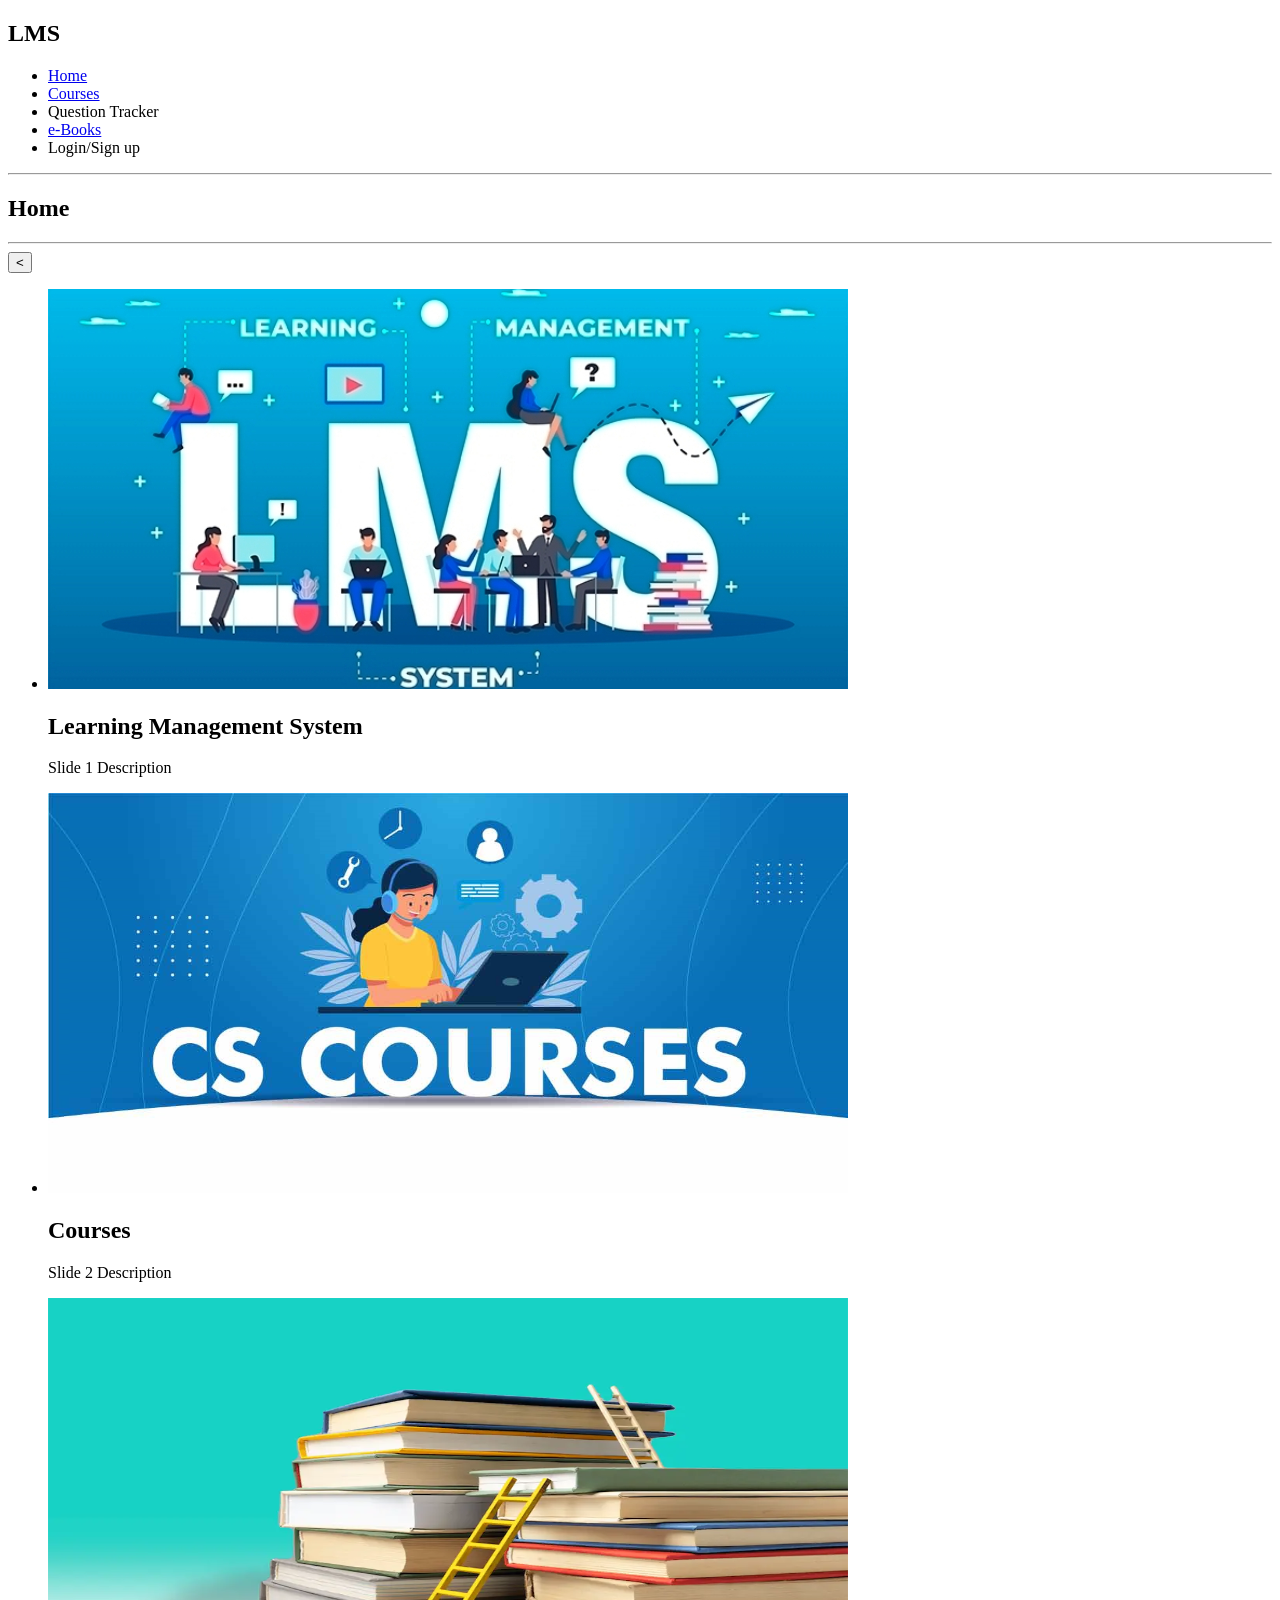
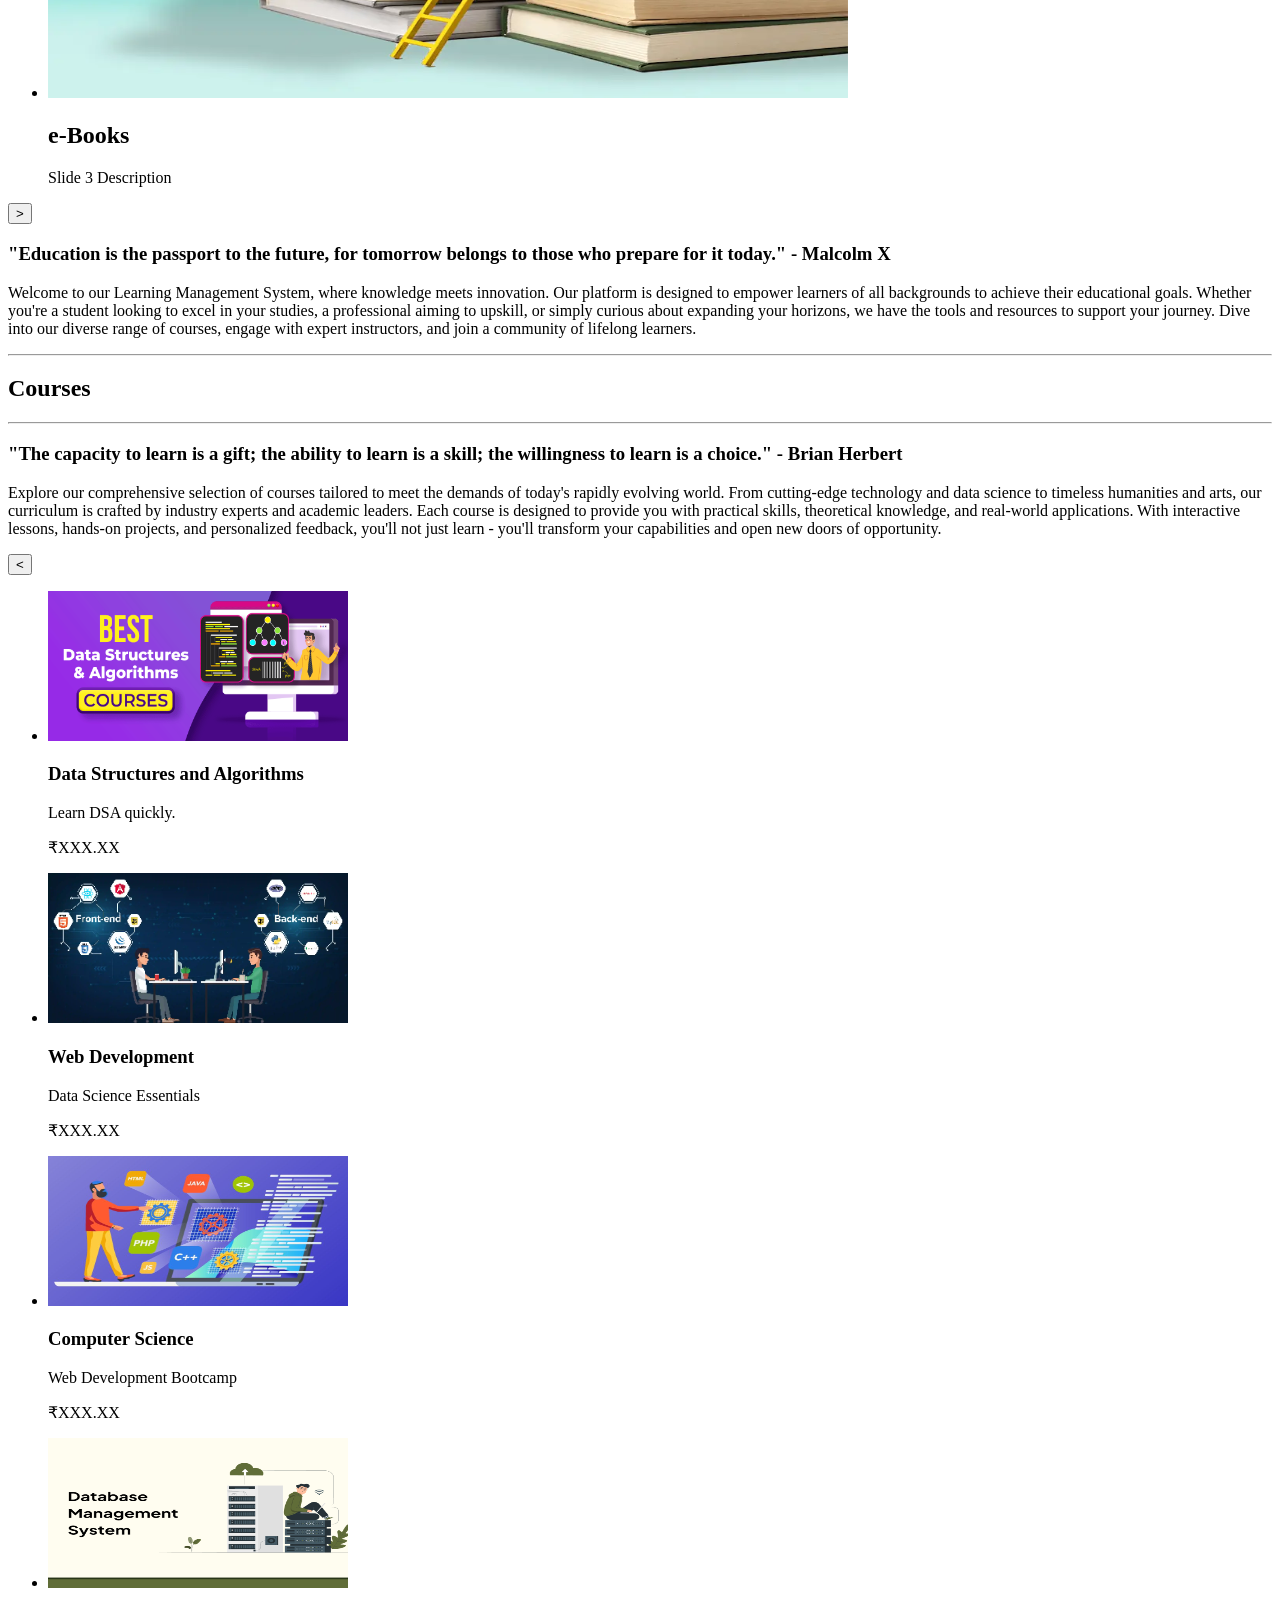
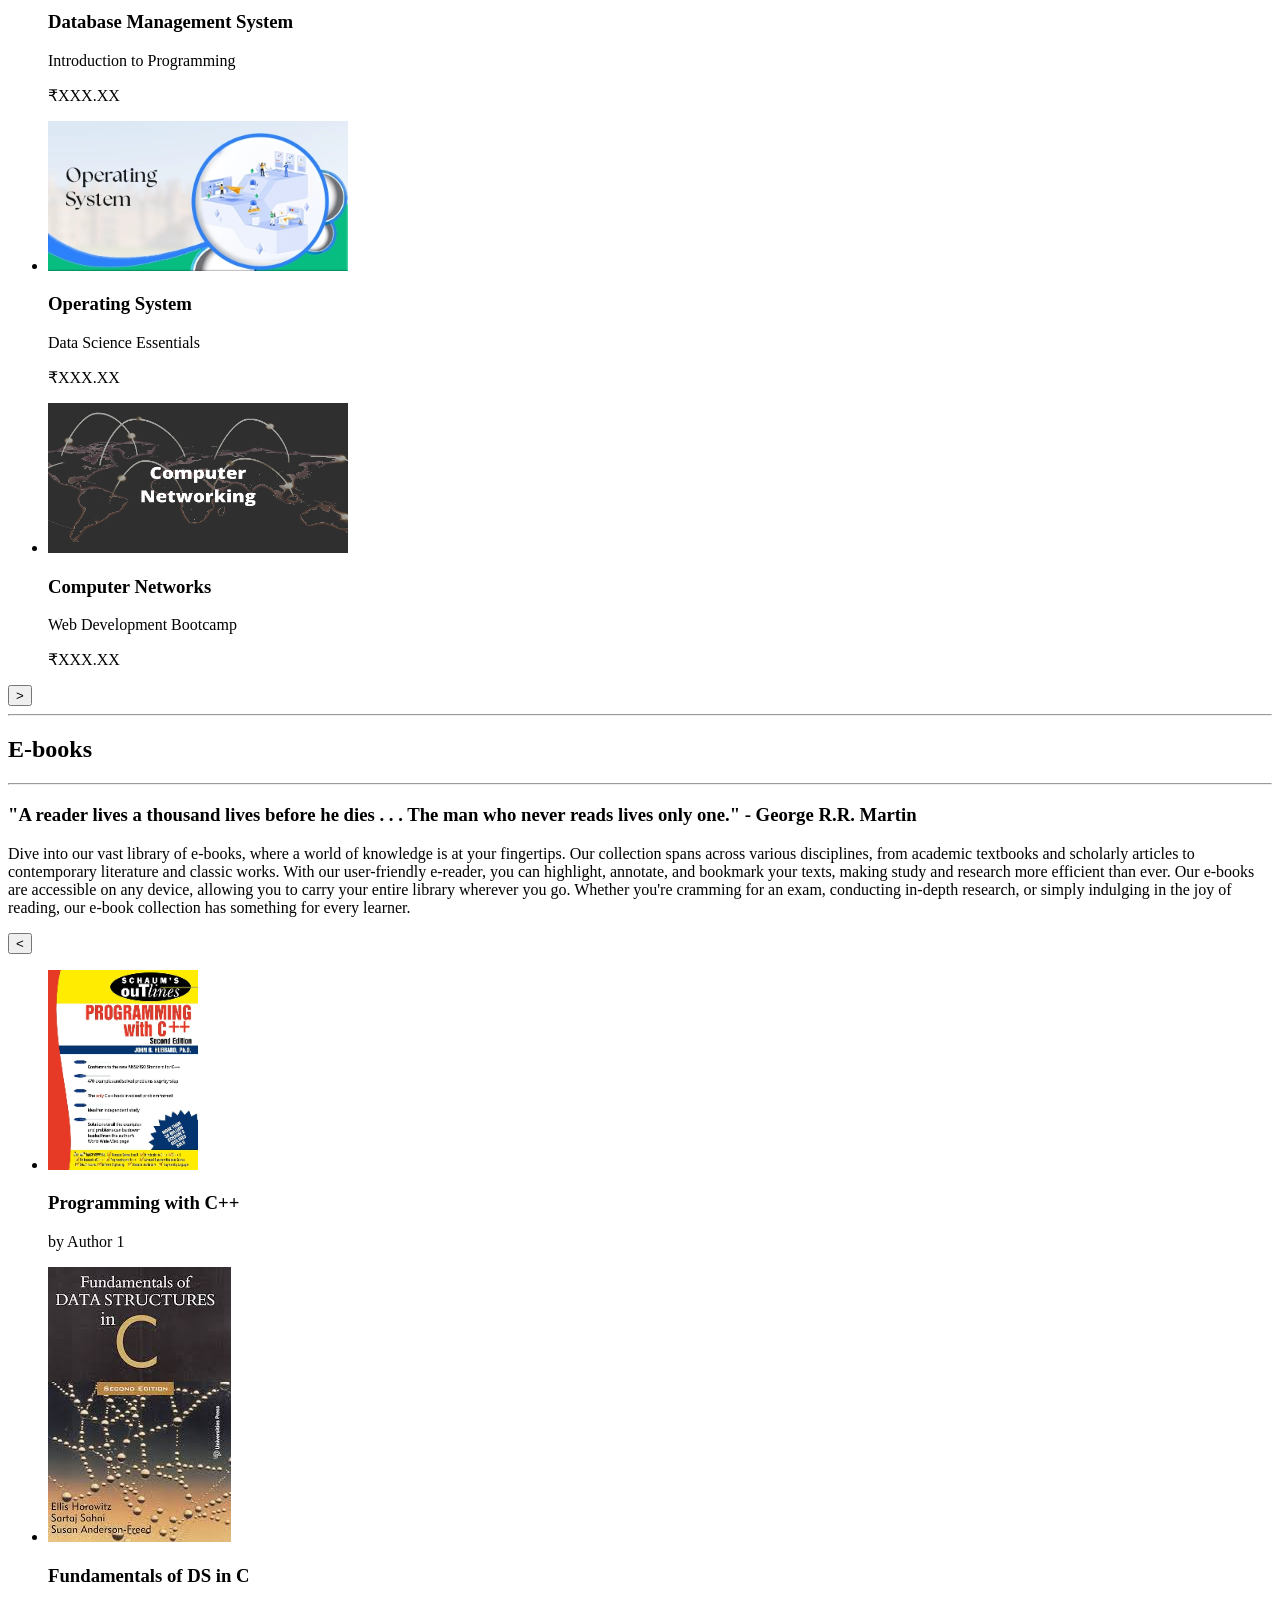
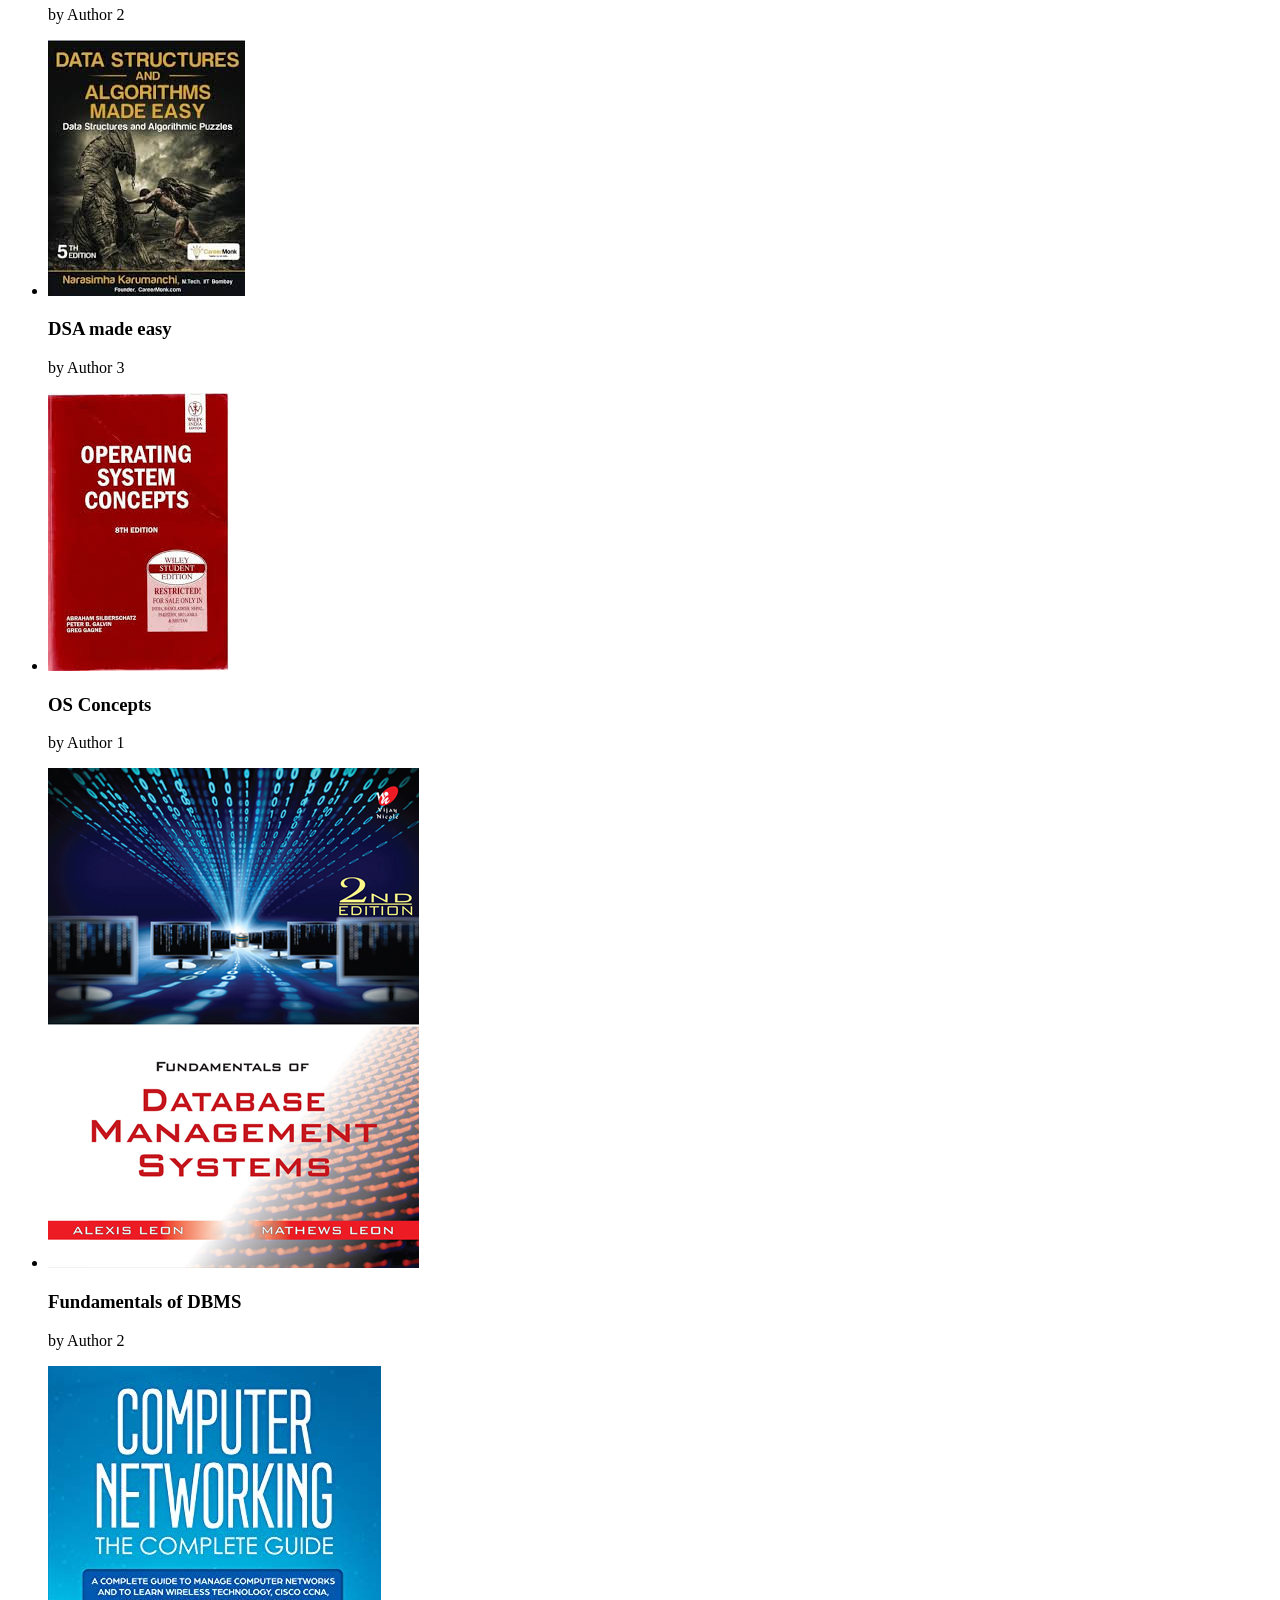
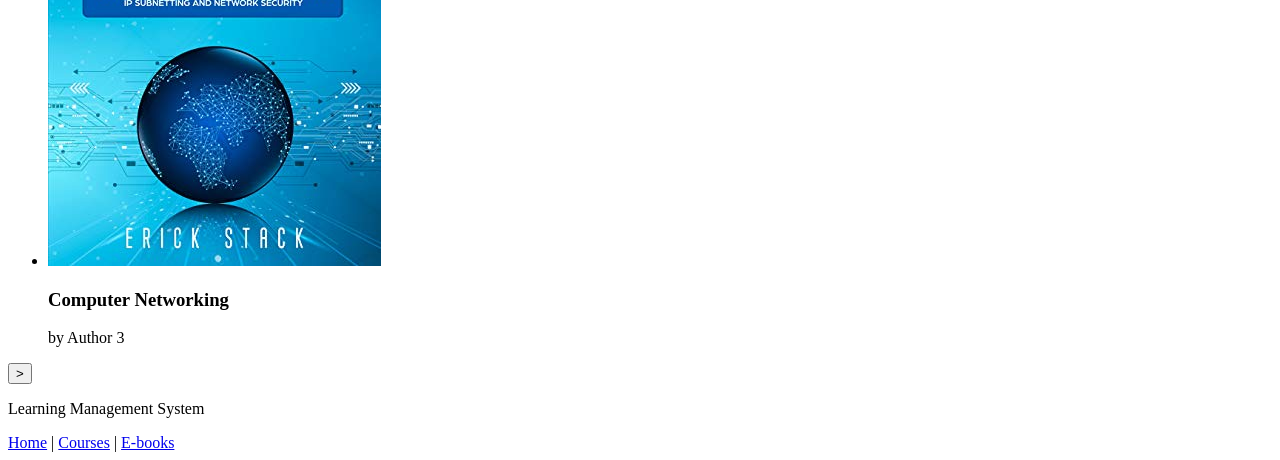
==== index.html @ ba9cac6f "Added images to index.html" ====
<!DOCTYPE html>
<html lang="en">
<head>
    <meta charset="UTF-8">
    <meta name="viewport" content="width=device-width, initial-scale=1.0">
    <title>Learning Management System</title>
</head>
<body>

    <!-- Navbar -->
     <nav class="navbar">
        <div class="logo">
            <h2>LMS</h2>
        </div>
        <ul class="nav-links" id="nav-links">
            <li><a href="#home-heading">Home</a></li>
            <li><a href="#courses-heading">Courses</a></li>
            <li><a id="tracker-link" >Question Tracker</a></li>
            <li><a href="#ebooks-heading">e-Books</a></li>
            <li><a id="login-link">Login/Sign up</a></li>
        </ul>

        <!-- Navbar Icon for mobile view -->
        <div class="navbar-icon" id="navbar-icon">
            <span class="bar"></span>
            <span class="bar"></span>
            <span class="bar"></span>
        </div>
     </nav>
    
     <!-- Home Carousel Section -->
      <hr id="home-heading">
      <h2 id="section-heading" class="section-heading">Home</h2>
      <hr>

      <main id="home" class="wrapper first-carousel">
        <button id="left" class="left">&lt;</button>
        <ul class="carousel">
            <li class="card">
                <div class="img"><img src="./images/home-1.jpg" draggable="false"></div>
                <h2>Learning Management System</h2>
                <p>Slide 1 Description</p>
            </li>
            <li class="card">
                <div class="img"><img src="./images/home-2.png" draggable="false"></div>
                <h2>Courses</h2>
                <p>Slide 2 Description</p>
            </li>
            <li class="card">
                <div class="img"><img src="./images/home-3.png" draggable="false"></div>
                <h2>e-Books</h2>
                <p>Slide 3 Description</p>
            </li>
        </ul>
        <button id="right" class="right">&gt;</button>
    </main>
    <div class="section-content">
        <h3>"Education is the passport to the future, for tomorrow belongs to those who prepare for it today." -
            Malcolm
            X</h3>
        <p>Welcome to our Learning Management System, where knowledge meets innovation. Our platform is designed to
            empower learners of all backgrounds to achieve their educational goals. Whether you're a student looking
            to
            excel in your studies, a professional aiming to upskill, or simply curious about expanding your
            horizons, we
            have the tools and resources to support your journey. Dive into our diverse range of courses, engage
            with
            expert instructors, and join a community of lifelong learners.</p>
    </div>

    <!-- Courses Carousel Section -->
    <hr id="courses-heading">
    <h2 id="section-heading" class="section-heading">Courses</h2>
    <hr>
    <div class="section-content">
        <h3>"The capacity to learn is a gift; the ability to learn is a skill; the willingness to learn is a choice." -
            Brian Herbert</h3>
        <p>Explore our comprehensive selection of courses tailored to meet the demands of today's rapidly evolving
            world.
            From cutting-edge technology and data science to timeless humanities and arts, our curriculum is crafted by
            industry experts and academic leaders. Each course is designed to provide you with practical skills,
            theoretical
            knowledge, and real-world applications. With interactive lessons, hands-on projects, and personalized
            feedback,
            you'll not just learn - you'll transform your capabilities and open new doors of opportunity.</p>
    </div>
    <section id="courses" class="wrapper second-carousel">
        <button id="left">&lt;</button>
        <ul class="carousel">
            <li class="card">
                <div class="img"><img src="./images/course-1.png" draggable="false"></div>
                <h3>Data Structures and Algorithms</h3>
                <p>Learn DSA quickly.</p>
                <p class="price">₹XXX.XX</p>
            </li>
            <li class="card">
                <div class="img"><img src="./images/course-2.png" draggable="false"></div>
                <h3>Web Development</h3>
                <p>Data Science Essentials</p>
                <p class="price">₹XXX.XX</p>
            </li>
            <li class="card">
                <div class="img"><img src="./images/course-3.png" draggable="false"></div>
                <h3>Computer Science</h3>
                <p>Web Development Bootcamp</p>
                <p class="price">₹XXX.XX</p>
            </li>
            <li class="card">
                <div class="img"><img src="./images/course-4.png" draggable="false"></div>
                <h3>Database Management System</h3>
                <p>Introduction to Programming</p>
                <p class="price">₹XXX.XX</p>
            </li>
            <li class="card">
                <div class="img"><img src="./images/course-5.png" draggable="false"></div>
                <h3>Operating System</h3>
                <p>Data Science Essentials</p>
                <p class="price">₹XXX.XX</p>
            </li>
            <li class="card">
                <div class="img"><img src="./images/course-6.png" draggable="false"></div>
                <h3>Computer Networks</h3>
                <p>Web Development Bootcamp</p>
                <p class="price">₹XXX.XX</p>
            </li>
        </ul>
        <button id="right">&gt;</button>
    </section>

    <!-- E-books Carousel Section -->
    <hr id="ebooks-heading">
    <h2 id="section-heading" class="section-heading">E-books</h2>
    <hr>
    <div class="section-content">
        <h3>"A reader lives a thousand lives before he dies . . . The man who never reads lives only one." - George R.R.
            Martin</h3>
        <p>Dive into our vast library of e-books, where a world of knowledge is at your fingertips. Our collection spans
            across various disciplines, from academic textbooks and scholarly articles to contemporary literature and
            classic works. With our user-friendly e-reader, you can highlight, annotate, and bookmark your texts, making
            study and research more efficient than ever. Our e-books are accessible on any device, allowing you to carry
            your entire library wherever you go. Whether you're cramming for an exam, conducting in-depth research, or
            simply indulging in the joy of reading, our e-book collection has something for every learner.</p>
    </div>
    <section id="ebooks" class="wrapper third-carousel">
        <button id="left">&lt;</button>
        <ul class="carousel">
            <li class="card">
                <div class="img"><img src="./images/book-1.png" draggable="false"></div>
                <h3>Programming with C++</h3>
                <p>by Author 1</p>
            </li>
            <li class="card">
                <div class="img"><img src="./images/book-2.jpg" draggable="false"></div>
                <h3>Fundamentals of DS in C</h3>
                <p>by Author 2</p>
            </li>
            <li class="card">
                <div class="img"><img src="./images/book-3.jpg" draggable="false"></div>
                <h3>DSA made easy</h3>
                <p>by Author 3</p>
            </li>
            <li class="card">
                <div class="img"><img src="./images/book-4.jpg" draggable="false"></div>
                <h3>OS Concepts</h3>
                <p>by Author 1</p>
            </li>
            <li class="card">
                <div class="img"><img src="./images/book-5.jpg" draggable="false"></div>
                <h3>Fundamentals of DBMS</h3>
                <p>by Author 2</p>
            </li>
            <li class="card">
                <div class="img"><img src="./images/book-6.jpg" draggable="false"></div>
                <h3>Computer Networking</h3>
                <p>by Author 3</p>
            </li>
        </ul>
        <button id="right">&gt;</button>
    </section>

    <!-- Footer -->
    <footer>
        <p>Learning Management System</p>
        <a href="#home-heading">Home</a> |
        <a href="#courses-heading">Courses</a> |
        <a href="#ebooks-heading">E-books</a>
    </footer>
    
</body>
</html>
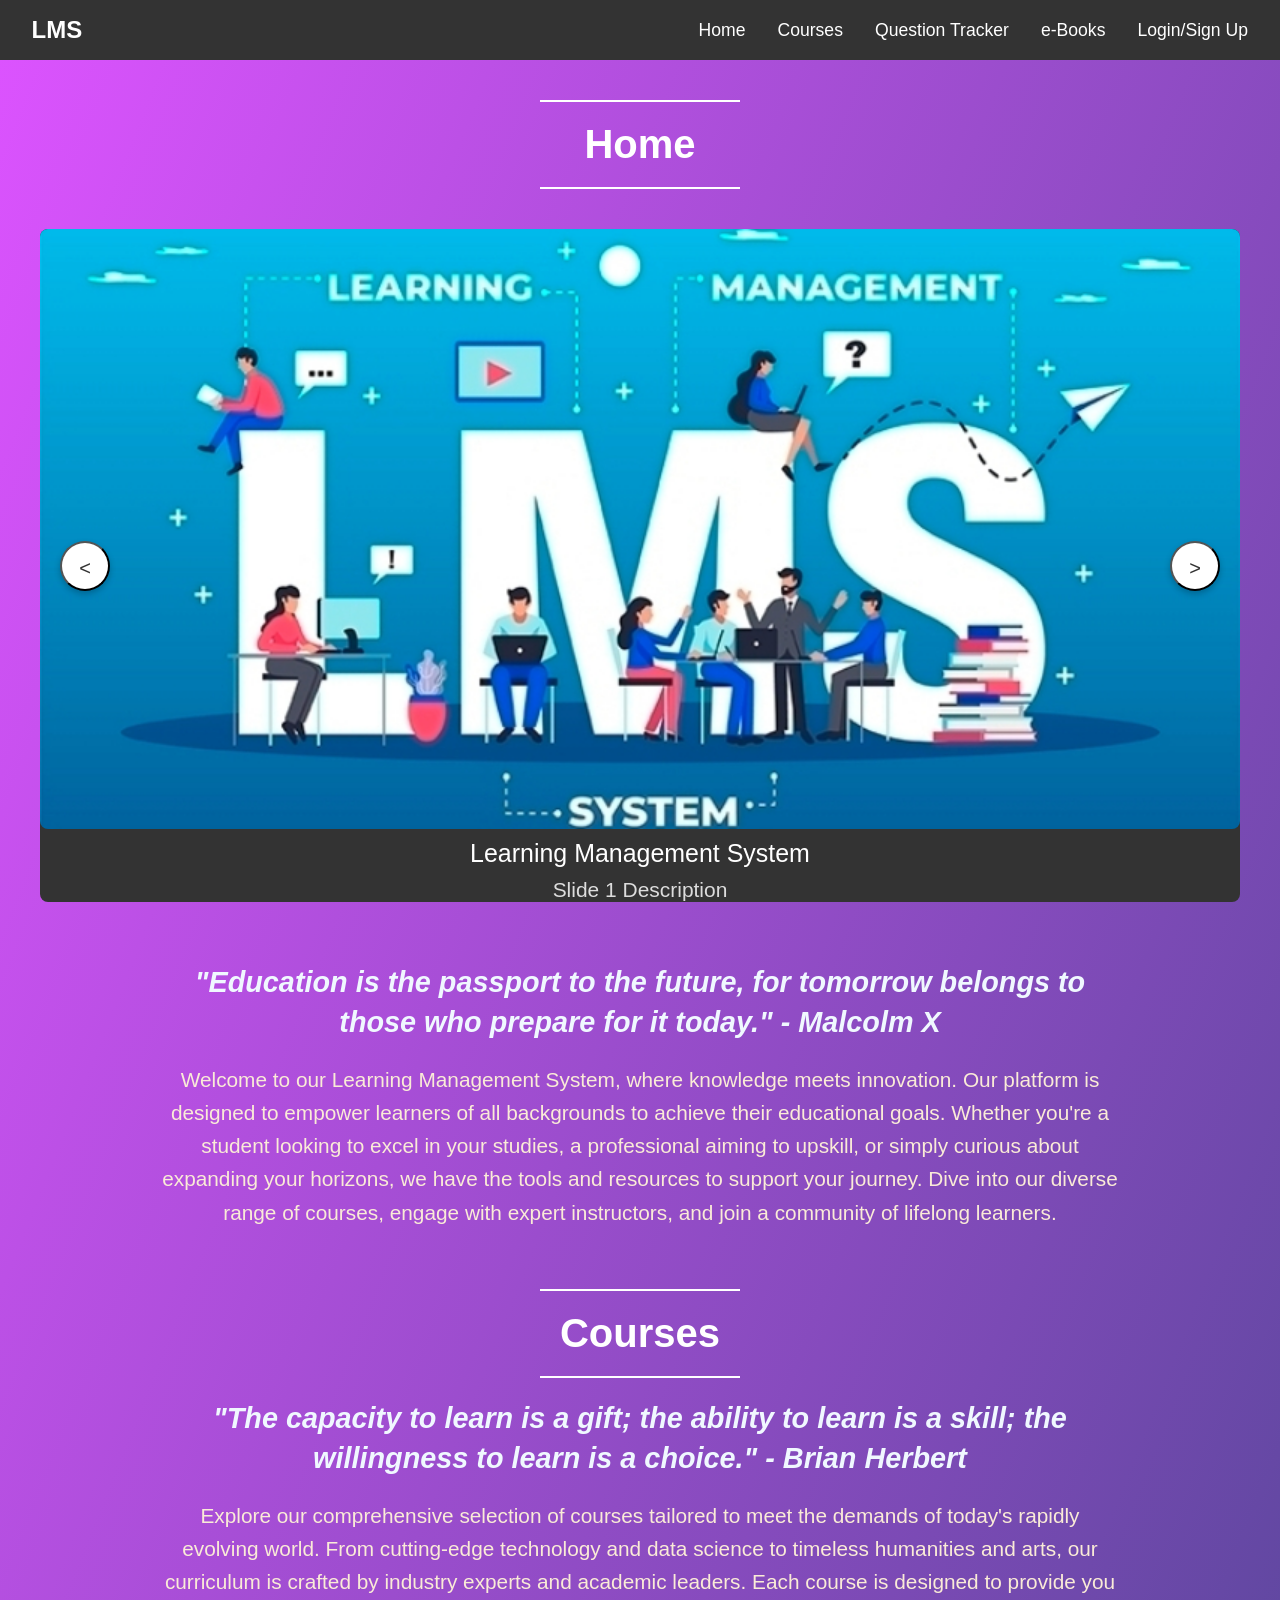
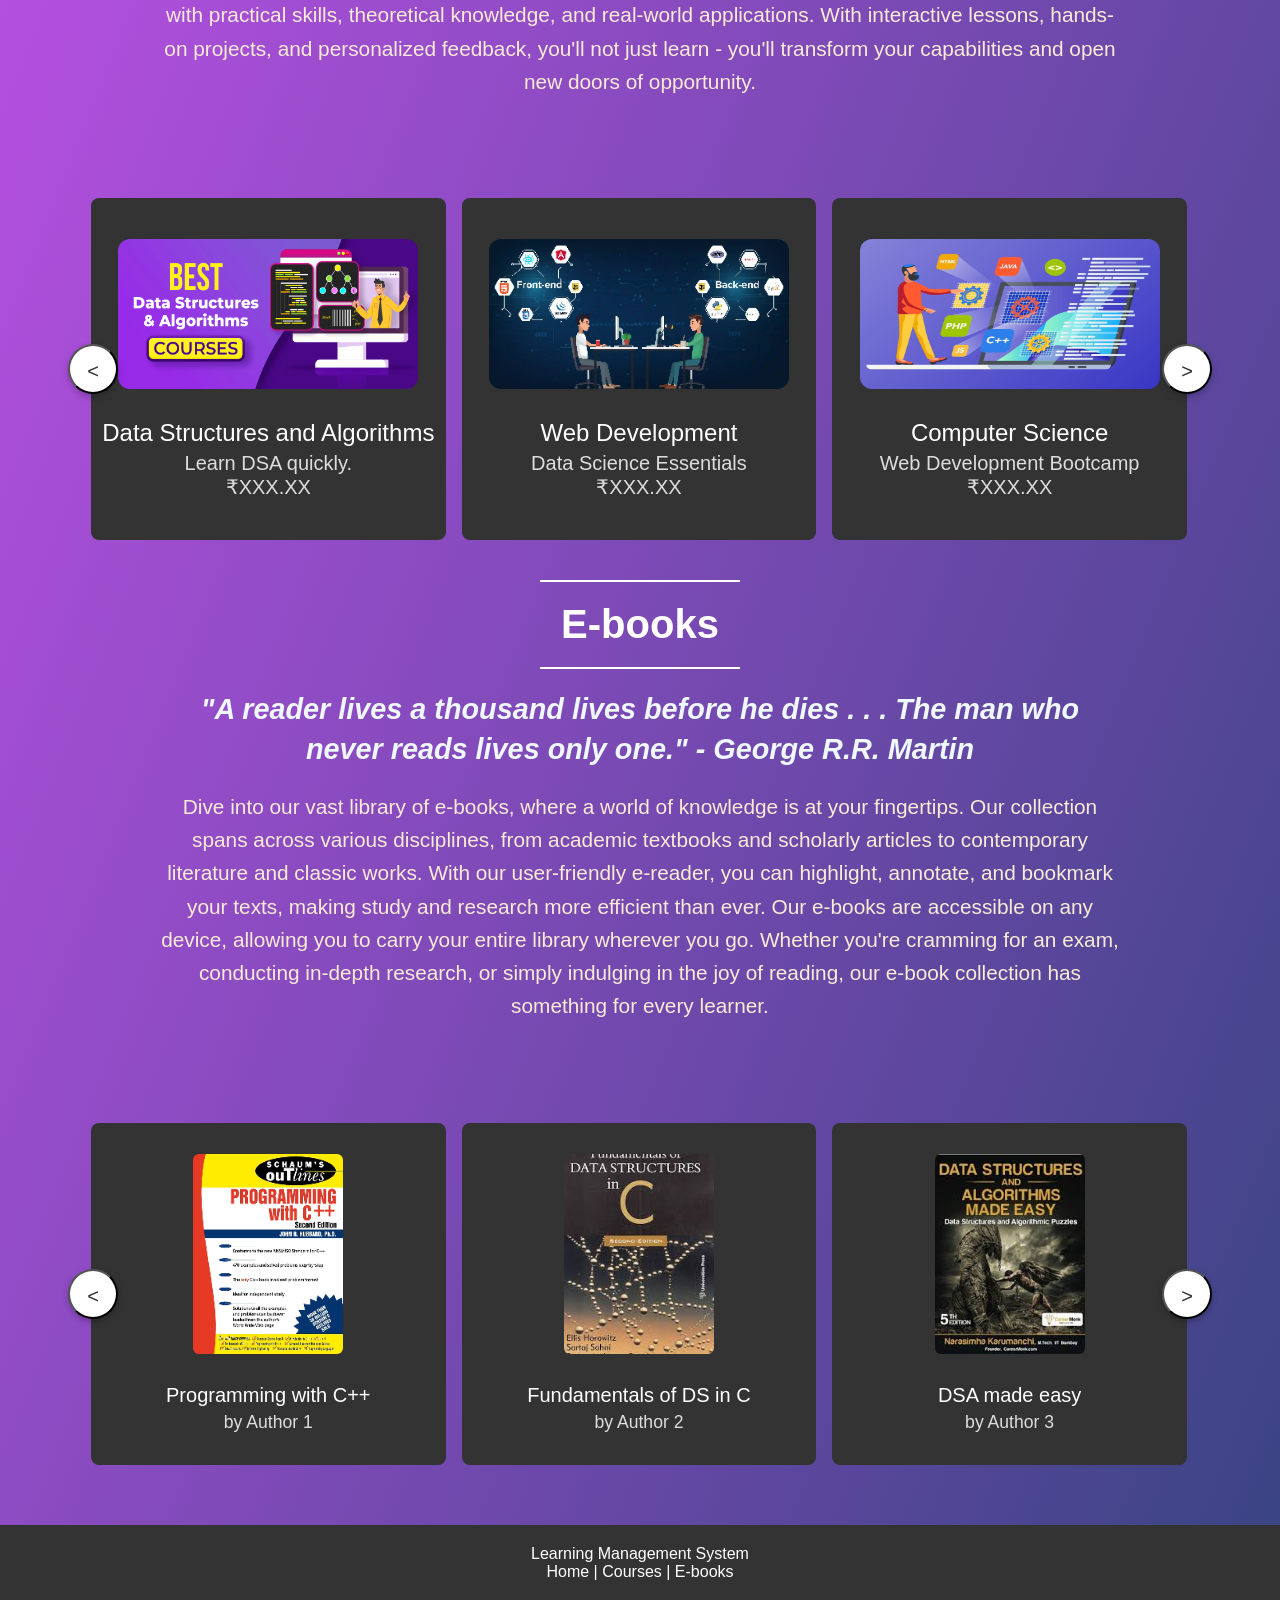
==== commit 55c84f56: "Added content to home page" ====
--- a/index.html
+++ b/index.html
@@ -4,8 +4,13 @@
     <meta charset="UTF-8">
     <meta name="viewport" content="width=device-width, initial-scale=1.0">
     <title>Learning Management System</title>
+    <link rel="stylesheet" href="./CSS/header.css" />
+    <link rel="stylesheet" href="./CSS/style.css" />
+    <link rel="stylesheet" href="./CSS/footer.css" />
 </head>
 <body>
+    <script src="./JS/header.js" async></script>
+    <script src="./JS/script.js" defer></script>
 
     <!-- Navbar -->
      <nav class="navbar">
@@ -185,6 +190,6 @@
         <a href="#courses-heading">Courses</a> |
         <a href="#ebooks-heading">E-books</a>
     </footer>
-    
+
 </body>
 </html>
--- a/CSS/header.css
+++ b/CSS/header.css
@@ -0,0 +1,103 @@
+* {
+    margin: 0;
+    padding: 0;
+    box-sizing: border-box;
+}
+
+html {
+    scroll-behavior: smooth;
+}
+
+body {
+    font-family: Arial, sans-serif;
+}
+
+.navbar {
+    width: 100%;
+    position: sticky;
+    margin-bottom: 40px;
+    top: 0px;
+    left: 0px;
+    z-index: 2;
+    transition: position 0.3s ease-in-out;
+    display: flex;
+    justify-content: space-between;
+    align-items: center;
+    padding: 1rem 2rem;
+    background-color: #333;
+    color: white;
+    /* position: relative; */
+}
+
+.logo h2 {
+    color: white;
+
+}
+
+.nav-links {
+    display: flex;
+    list-style: none;
+    z-index: 2;
+}
+
+.nav-links li {
+    margin-left: 2rem;
+}
+
+.nav-links a {
+    color: white;
+    text-decoration: none;
+    font-size: 1.1rem;
+    cursor: pointer;
+}
+
+.nav-links a:hover {
+    color: #ddd;
+}
+
+/* Taskbar Icon Styling */
+.navbar-icon {
+    display: none;
+    cursor: pointer;
+    flex-direction: column;
+    justify-content: space-between;
+    width: 30px;
+    height: 21px;
+}
+
+.navbar-icon .bar {
+    height: 3px;
+    width: 100%;
+    background-color: white;
+    border-radius: 5px;
+}
+
+@media screen and (max-width: 768px) {
+    .nav-links {
+        position: absolute;
+        top: 60px;
+        right: 0;
+        height: auto;
+        width: auto;
+        background-color: #333;
+        flex-direction: column;
+        align-items: flex-start;
+        justify-content: space-between;
+        display: none;
+        padding: 5%;
+        box-shadow: 2px 0 5px rgba(0, 0, 0, 0.3);
+        border-radius: 5%;
+    }
+
+    .nav-links.active {
+        display: flex;
+    }
+
+    .nav-links li {
+        margin-bottom: 1rem;
+    }
+
+    .navbar-icon {
+        display: flex;
+    }
+}
--- a/CSS/style.css
+++ b/CSS/style.css
@@ -0,0 +1,310 @@
+* {
+    margin: 0;
+    padding: 0;
+    box-sizing: border-box;
+    font-family: Arial, sans-serif;
+}
+
+body {
+    display: flex;
+    flex-direction: column;
+    align-items: center;
+    justify-content: center;
+    min-height: 100vh;
+    background: linear-gradient(to left top, #394483, #dd53ff);
+}
+
+h2.section-heading {
+    text-align: center;
+    font-size: 2.5rem;
+    margin: 20px 0;
+    color: white;
+}
+
+hr {
+    border: none;
+    height: 2px;
+    background: white;
+    width: 200px;
+    margin: 0 auto 0 auto;
+}
+
+.section-content {
+    max-width: 1000px;
+    margin: 0 auto 40px;
+    padding: 20px;
+    text-align: center;
+}
+
+.section-content h3 {
+    font-size: 1.8rem;
+    margin-bottom: 20px;
+    font-style: italic;
+    line-height: 1.4;
+    color: aliceblue;
+}
+
+.section-content p {
+    font-size: 1.3rem;
+    color: antiquewhite;
+    line-height: 1.6;
+}
+
+.wrapper {
+    max-width: 1100px;
+    width: 100%;
+    position: relative;
+    margin: 40px 0;
+}
+
+.first-carousel .card {
+    max-width: 100%;
+    height: 100%;
+}
+
+.wrapper.first-carousel {
+    max-width: 100%;
+}
+
+.wrapper button {
+    height: 50px;
+    width: 50px;
+    background: #fff;
+    color: #333;
+    text-align: center;
+    line-height: 50px;
+    border-radius: 50%;
+    cursor: pointer;
+    position: absolute;
+    top: 50%;
+    font-size: 1.25rem;
+    transform: translateY(-50%);
+    box-shadow: 0 3px 6px rgba(0, 0, 0, 0.23);
+}
+
+.wrapper button:first-child {
+    left: -22px;
+}
+
+.wrapper button:last-child {
+    right: -22px;
+}
+
+.wrapper.first-carousel button:first-child {
+    left: 20px;
+}
+
+.wrapper.first-carousel button:last-child {
+    right: 20px;
+}
+
+.carousel {
+    display: grid;
+    grid-auto-flow: column;
+    grid-auto-columns: calc((100% / 3) - 12px);
+    gap: 16px;
+    overflow-x: auto;
+    scroll-snap-type: x mandatory;
+    scroll-behavior: smooth;
+    scrollbar-width: none;
+}
+
+.first-carousel .carousel {
+    grid-auto-columns: 100%;
+}
+
+.carousel::-webkit-scrollbar {
+    display: none;
+}
+
+.carousel :where(.card, .img) {
+    display: flex;
+    align-items: center;
+    justify-content: center;
+}
+
+.carousel.no-transition {
+    scroll-behavior: auto;
+}
+
+.carousel.dragging {
+    scroll-snap-type: none;
+    scroll-behavior: auto;
+}
+
+.carousel.dragging .card {
+    cursor: grab;
+    user-select: none;
+}
+
+.carousel .card {
+    scroll-snap-align: start;
+    height: 342px;
+    list-style: none;
+    background: #333;
+    border-radius: 8px;
+    display: flex;
+    cursor: pointer;
+    align-items: center;
+    justify-content: center;
+    flex-direction: column;
+    color: white;
+}
+
+/* First Carousel (Home) */
+.wrapper.first-carousel {
+    height: 50%;
+    width: 100%;
+    max-width: 1200px;
+}
+
+.first-carousel .card {
+    height: 100%;
+    width: 100%;
+}
+
+.first-carousel .card .img {
+    width: 100%;
+    height: 100%;
+    border-radius: 8px;
+}
+
+.first-carousel .card .img img {
+    width: 100%;
+    height: 100%;
+    object-fit: cover;
+    border-radius: 8px;
+}
+
+.first-carousel .card h2 {
+    font-weight: 500;
+    font-size: 1.56rem;
+    margin: 10px 0;
+}
+
+.first-carousel .card p {
+    color: #ddd;
+    font-size: 1.31rem;
+}
+
+/* Second Carousel (Courses) */
+
+.second-carousel .card .img {
+    width: 300px;
+    height: 150px;
+    border-radius: 12px;
+    margin-bottom: 15px;
+    /* Added space between image and heading */
+}
+
+.second-carousel .card .img img {
+    width: 100%;
+    height: 100%;
+    object-fit: cover;
+    border-radius: 12px;
+}
+
+.second-carousel .card h3 {
+    font-weight: 500;
+    font-size: 1.5rem;
+    margin: 15px 0 5px;
+}
+
+.second-carousel .card p {
+    color: #ddd;
+    font-size: 1.25rem;
+}
+
+/* Third Carousel (E-books) */
+.third-carousel .card .img {
+    width: 150px;
+    height: 200px;
+    border-radius: 6px;
+    margin-bottom: 15px;
+    /* Added space between image and heading */
+}
+
+.third-carousel .card .img img {
+    width: 100%;
+    height: 100%;
+    object-fit: cover;
+    border-radius: 6px;
+}
+
+.third-carousel .card h3 {
+    font-weight: 500;
+    font-size: 1.25rem;
+    margin: 15px 0 5px;
+}
+
+.third-carousel .card p {
+    color: #ddd;
+    font-size: 1.1rem;
+}
+
+
+
+@media screen and (max-width: 1200px) {
+    .wrapper {
+        width: 90%;
+    }
+
+    .first-carousel .card {
+        max-width: 100%;
+    }
+
+    .wrapper.first-carousel {
+        width: 100%;
+    }
+}
+
+@media screen and (max-width: 1161px) {
+    .wrapper {
+        width: 90%;
+    }
+
+    .wrapper .carousel {
+        grid-auto-columns: calc((100% / 2) - 12px);
+    }
+
+    .first-carousel .carousel {
+        grid-auto-columns: 100%;
+    }
+
+    .wrapper.first-carousel {
+        width: 100%;
+    }
+}
+
+@media screen and (max-width: 765px) {
+    .wrapper {
+        width: 90%;
+    }
+
+    .wrapper .carousel {
+        grid-auto-columns: 100%;
+    }
+
+    .wrapper.first-carousel {
+        width: 100%;
+    }
+
+    .section-content h3 {
+        font-size: 1.5rem;
+    }
+
+    .section-content p {
+        font-size: 1rem;
+    }
+}
+
+
+@media screen and (max-width: 480px) {
+    .section-content h3 {
+        font-size: 1.3rem;
+    }
+
+    .section-content p {
+        font-size: 0.9rem;
+    }
+}
--- a/CSS/footer.css
+++ b/CSS/footer.css
@@ -0,0 +1,17 @@
+footer {
+    margin-top: 20px;
+    width: 100%;
+    background-color: #333;
+    color: white;
+    padding: 20px 10%;
+    text-align: center;
+}
+
+footer a {
+    color: white;
+    text-decoration: none;
+}
+
+footer a:hover {
+    text-decoration: underline;
+}
